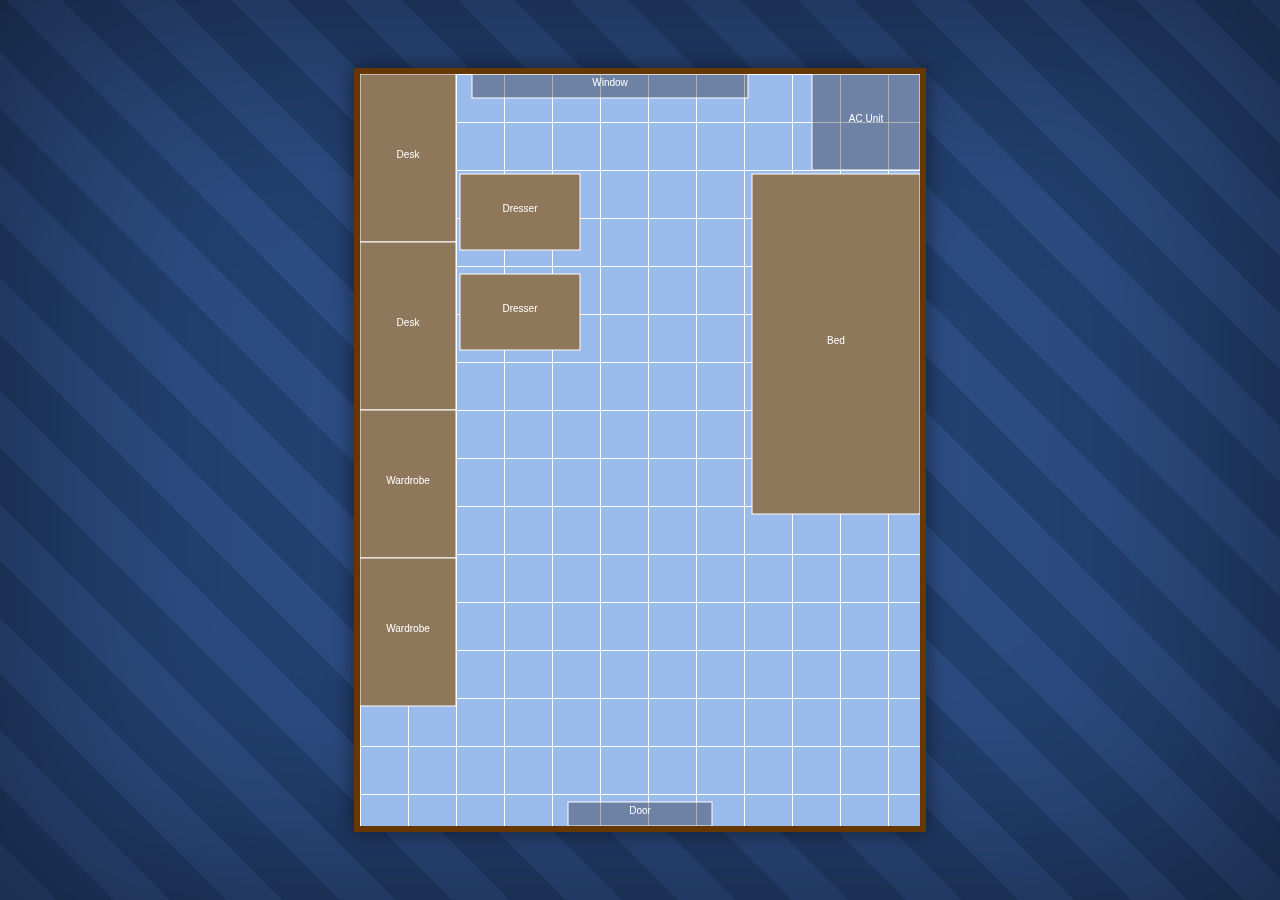
==== projects/HillDormCreator/index.html @ 6a1a30cc "Added Hill Dorm Creator" ====
<!doctype html>
<html>

<head>
  <meta charset="UTF-8">
  <link rel="stylesheet" type="text/css" href="main.css" />
</head>

<body>
  <div id="background"></div>   

  <div id="content-wrapper">
    <div id="room-canvas-wrapper">
      <canvas id="room-canvas"></canvas>
    </div> 
  </div> 
  <script src="entity.js" type="text/javascript"></script>
  <script src="movableEntity.js" type="text/javascript"></script>
  <script src="main.js" type="text/javascript"></script>
</body>

</html>
---- projects/HillDormCreator/main.css ----
body, html {
  margin: 0;
  min-height: 100%;
  height: 100%;
}

#background {
  box-shadow: inset 0px 0px 300px rgba(0, 0, 0, 0.5);
  background: repeating-linear-gradient(45deg, #2d4c82, #2d4c82 40px, #234070 40px, #234070 80px);
  position: absolute;
  width: 100%;
  height: 100%;
  z-index: -1;
}

#banner {
  background: #8e775b;
  color: white;
  font-family: sans-serif;
  text-align: center;
  margin-bottom: 32px;
  border-radius: 0px 0px 30px 30px;
  box-shadow: 0px 0px 10px rgba(0, 0, 0, 0.5);
}

#content-wrapper {
  display: flex;
  flex-direction: column;
  justify-content: center;
  align-content: center;

  min-height: 100%;
  min-width: 100%;
}

#room-canvas-wrapper {
  display: flex;
  align-items: center;
  justify-content: center;
}

#room-canvas {
  border: 6px solid #663800;
  box-shadow: 0px 0px 20px rgba(0, 0, 0, 0.5);
}
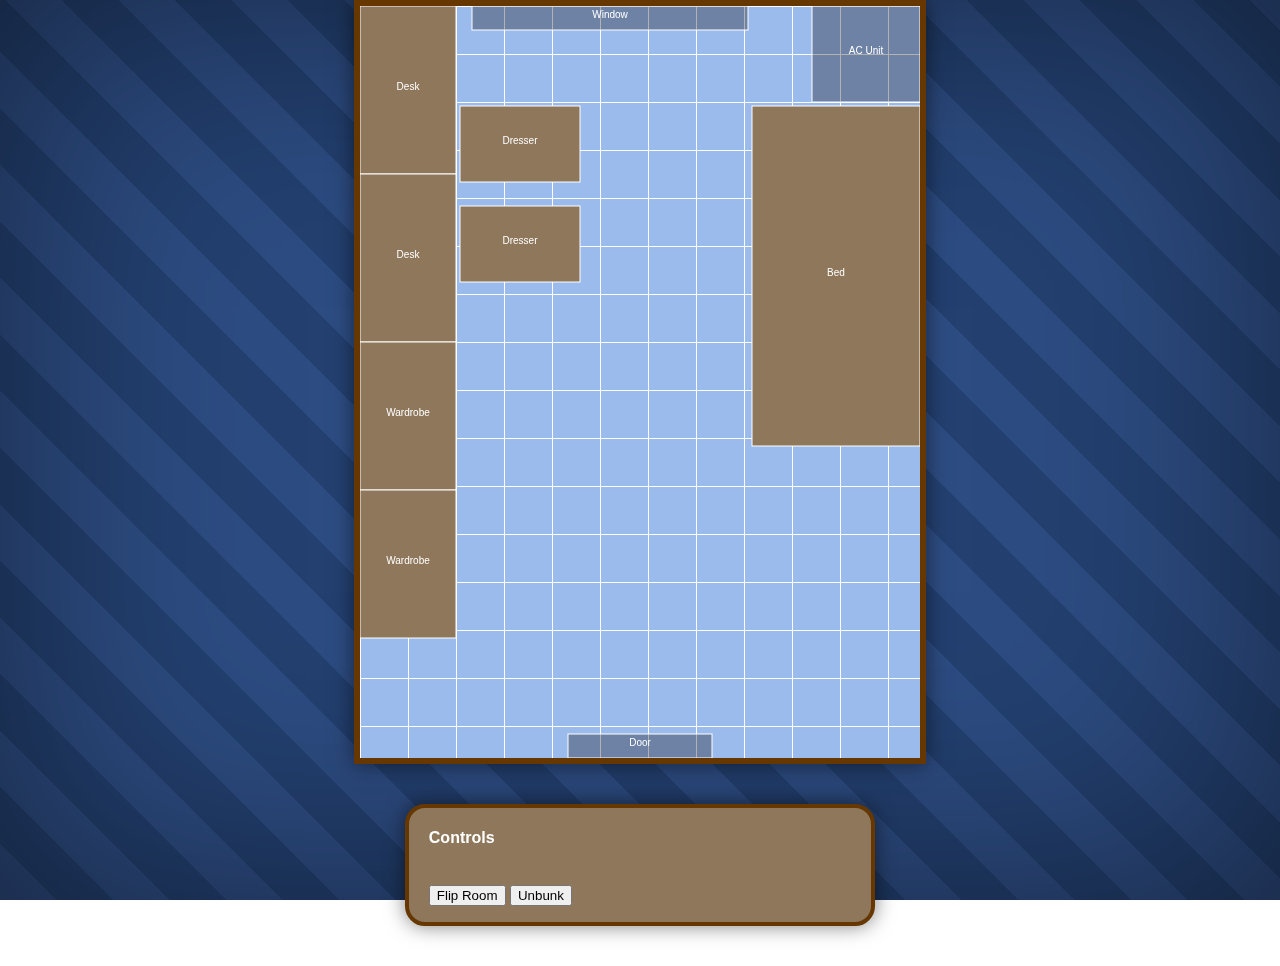
==== commit 25bb17db: "Added controls to the dorm creator" ====
--- a/projects/HillDormCreator/index.html
+++ b/projects/HillDormCreator/index.html
@@ -13,6 +13,17 @@
     <div id="room-canvas-wrapper">
       <canvas id="room-canvas"></canvas>
     </div> 
+    <div id="controls">
+      <h4>Controls</h4>
+      <!--
+      <input name="beds-bunked" type="checkbox">
+      <label for="beds-bunked">Beds Bunked</label>
+      -->
+      <div id="input-wrapper">
+        <input onclick="flipRoom()" type="button" value="Flip Room"></input>
+        <input onclick="flipBunkStatus()" id="bunk-button" type="button" value="Unbunk"></input>
+      </div>
+    </div>
   </div> 
   <script src="entity.js" type="text/javascript"></script>
   <script src="movableEntity.js" type="text/javascript"></script>
--- a/projects/HillDormCreator/main.css
+++ b/projects/HillDormCreator/main.css
@@ -7,7 +7,7 @@
 #background {
   box-shadow: inset 0px 0px 300px rgba(0, 0, 0, 0.5);
   background: repeating-linear-gradient(45deg, #2d4c82, #2d4c82 40px, #234070 40px, #234070 80px);
-  position: absolute;
+  position: fixed;
   width: 100%;
   height: 100%;
   z-index: -1;
@@ -28,9 +28,11 @@
   flex-direction: column;
   justify-content: center;
   align-content: center;
+  align-items: center;
 
   min-height: 100%;
   min-width: 100%;
+  overflow-y: scroll;
 }
 
 #room-canvas-wrapper {
@@ -43,3 +45,19 @@
   border: 6px solid #663800;
   box-shadow: 0px 0px 20px rgba(0, 0, 0, 0.5);
 }
+
+#controls {
+  background: #8e775b;
+  box-shadow: 0px 0px 20px rgba(0, 0, 0, 0.5);
+  border: 4px solid #663800;
+  border-radius: 20px;
+  margin: 40px 0px;
+  padding: 0px 20px;
+  width: 33%;
+  font-family: sans-serif;
+  color: white;
+}
+
+#input-wrapper {
+  padding: 16px 0px;
+}
